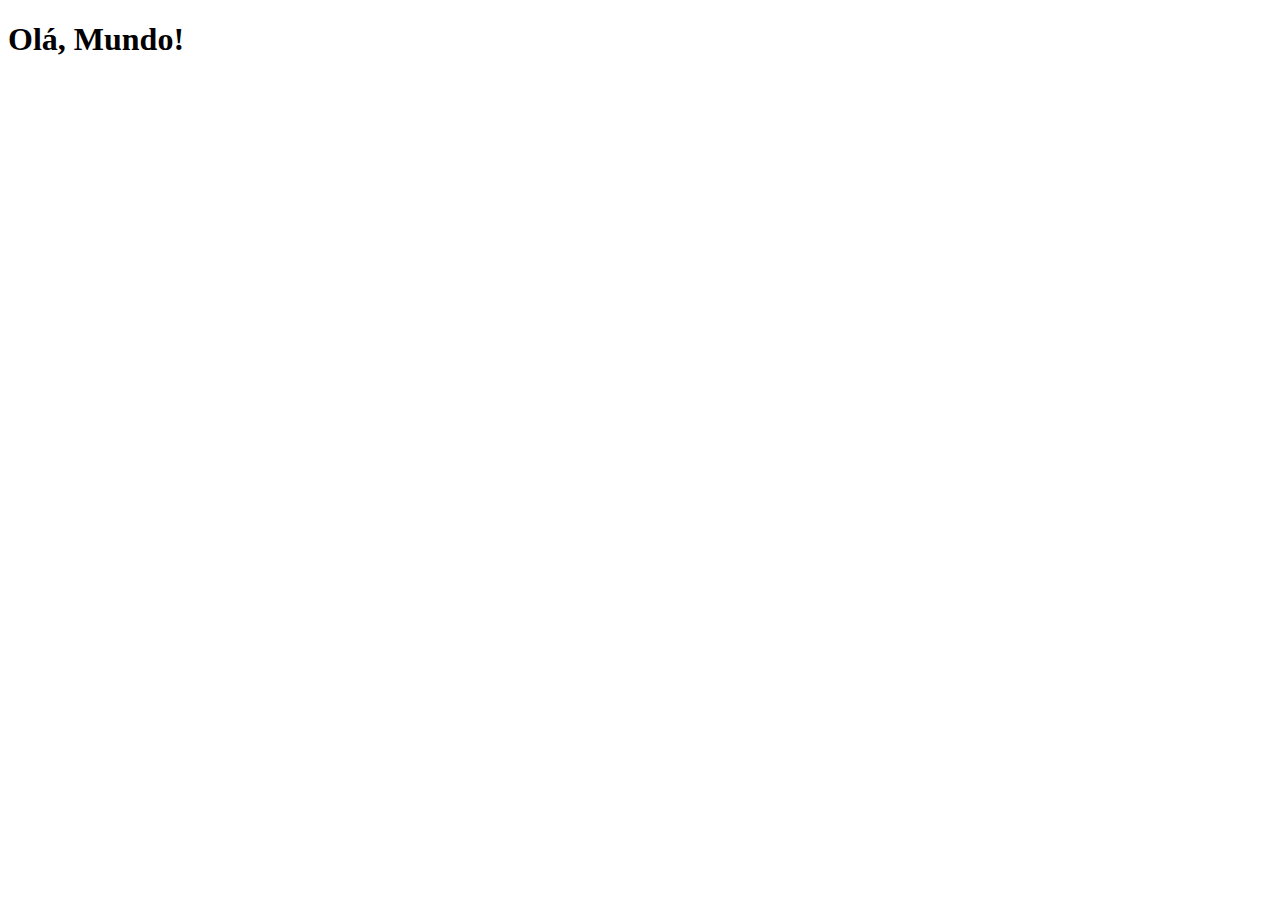
==== index.html @ 20393cbc "criei pg principal" ====
<!DOCTYPE html>
<html lang="pt-br">
<head>
    <meta charset="UTF-8">
    <meta http-equiv="X-UA-Compatible" content="IE=edge">
    <meta name="viewport" content="width=device-width, initial-scale=1.0">
    <title>Projeto Social</title>

    <link rel="shortcut icon" href="favicon.ico" type="image/x-icon">
</head>
<body>

    <h1>Olá, Mundo!</h1>
    
</body>
</html>
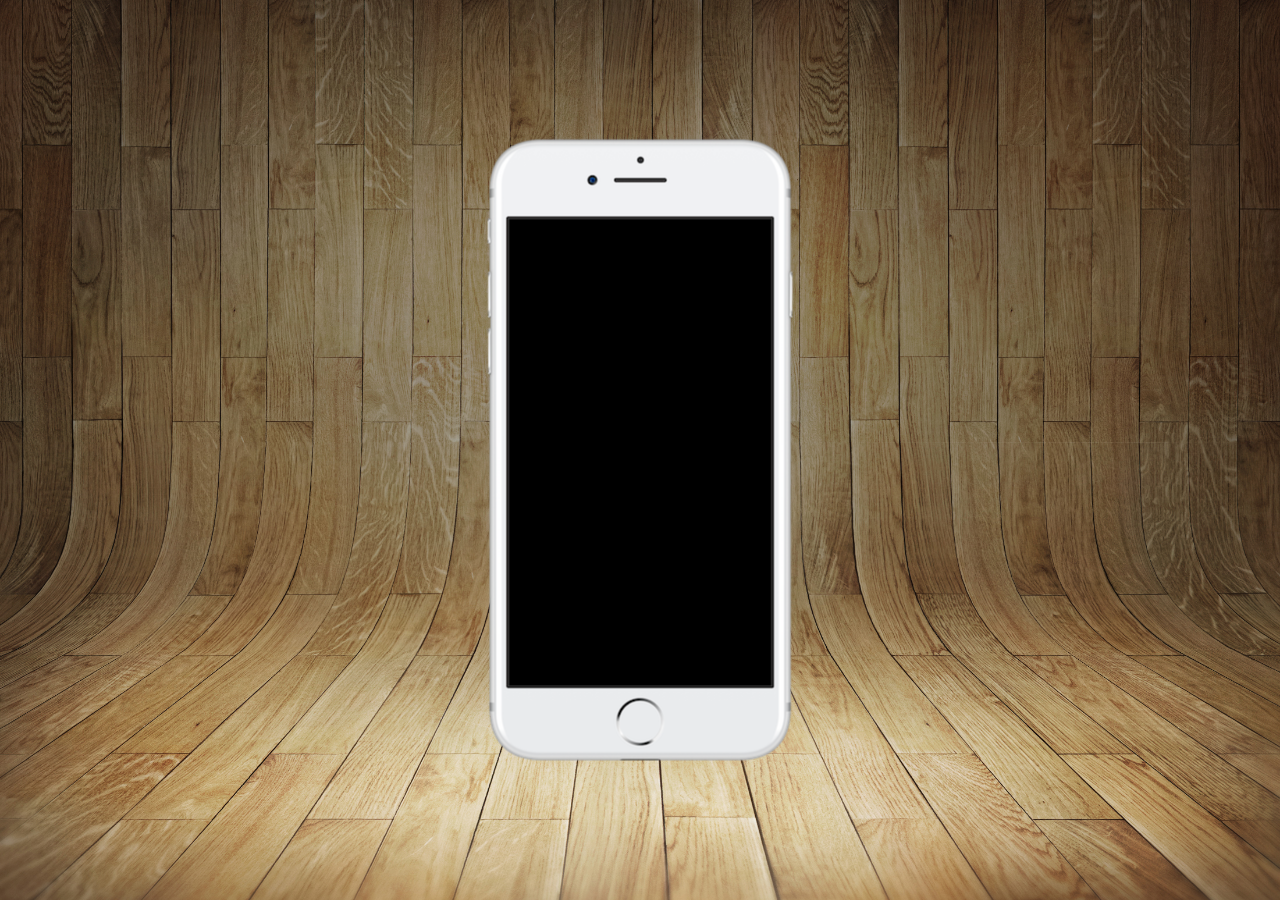
==== commit 5cf0e9f6: "final aula 3 mod 4" ====
--- a/index.html
+++ b/index.html
@@ -7,10 +7,20 @@
     <title>Projeto Social</title>
 
     <link rel="shortcut icon" href="favicon.ico" type="image/x-icon">
+
+    <link rel="stylesheet" href="estilos/style.css">
 </head>
 <body>
 
-    <h1>Olá, Mundo!</h1>
+    <main>
+        <section id="telefone">
+
+        </section>
+
+        <section id="redes-sociais">
+
+        </section>
+    </main>
     
 </body>
 </html>--- a/estilos/style.css
+++ b/estilos/style.css
@@ -0,0 +1,41 @@
+@charset "UTF-8";
+
+*{
+    margin: 0px;
+    padding: 0px;
+    font-family: Arial, Helvetica, sans-serif;
+}
+
+html, body{
+    height: 100vh;
+    width: 100vw;
+    background-color: black;
+}
+
+body{
+    background: url('../imagens/fundo-madeira.jpg') no-repeat top center;
+    background-size: cover;
+    background-attachment: fixed;
+}
+
+main{ /*container de fora relativo*/
+    position: relative;
+    height: 100vh;    
+    
+}
+
+section#telefone{
+     /*container de dentro posicionamento  absoluto*/
+    position:absolute;
+    top: 50%;
+    left: 50%;
+    transform: translate(-50%, -50%);
+
+
+    height: 627px;
+    width: 311px;
+    background-color: blue;
+    background: url('../imagens/frame-iphone.png') no-repeat;
+
+
+}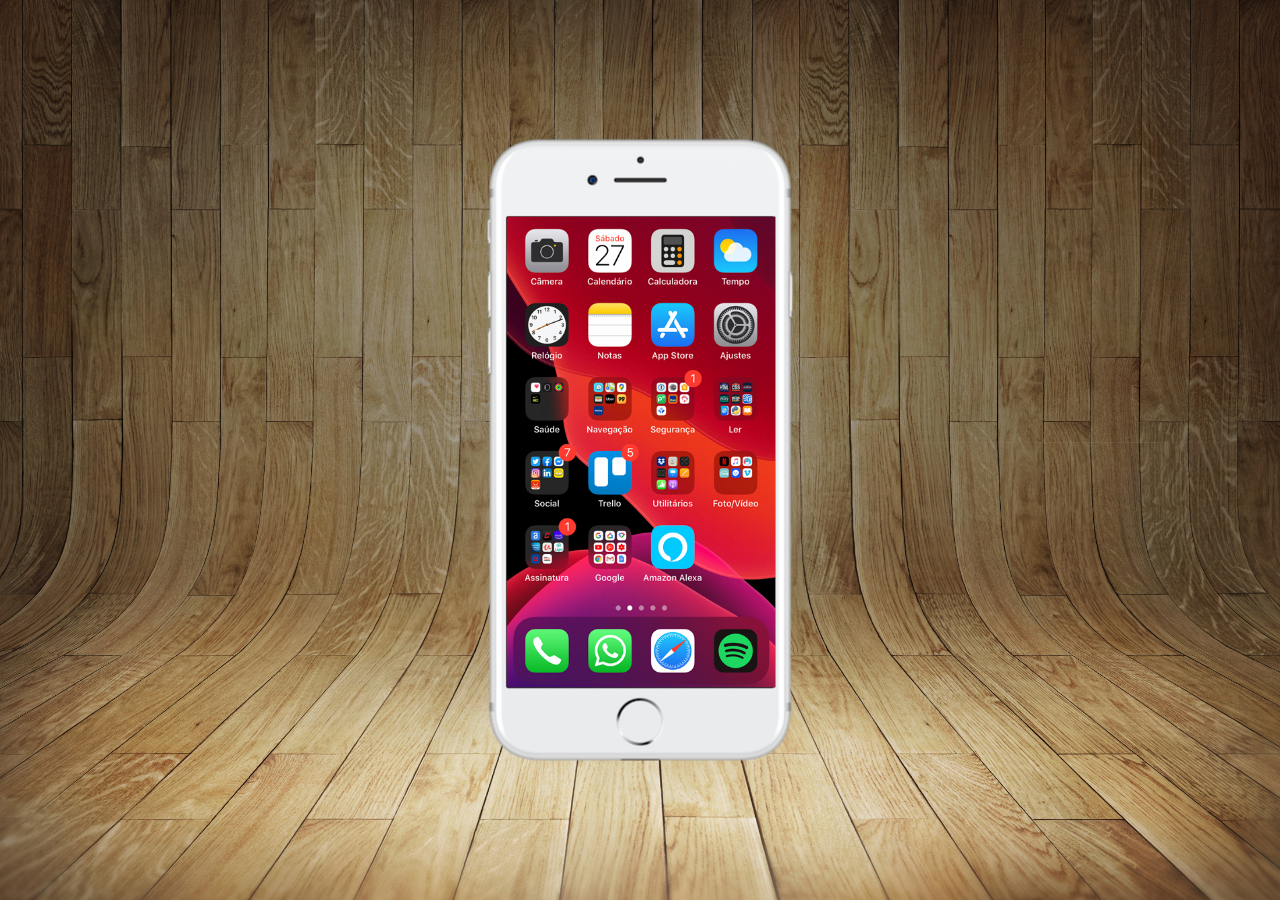
==== commit ff073b3e: "criei a tela home" ====
--- a/index.html
+++ b/index.html
@@ -14,6 +14,7 @@
 
     <main>
         <section id="telefone">
+            <iframe src="home.html" name="tela" id="tela" frameborder="0"></iframe>
 
         </section>
 
--- a/estilos/style.css
+++ b/estilos/style.css
@@ -36,6 +36,16 @@
     width: 311px;
     background-color: blue;
     background: url('../imagens/frame-iphone.png') no-repeat;
+}
+
+    iframe#tela{
+        position: relative;
+        top: 80px;
+        left: 22px;
+        width: 269px;
+        height: 471px;
 
 
-}+    }
+
+
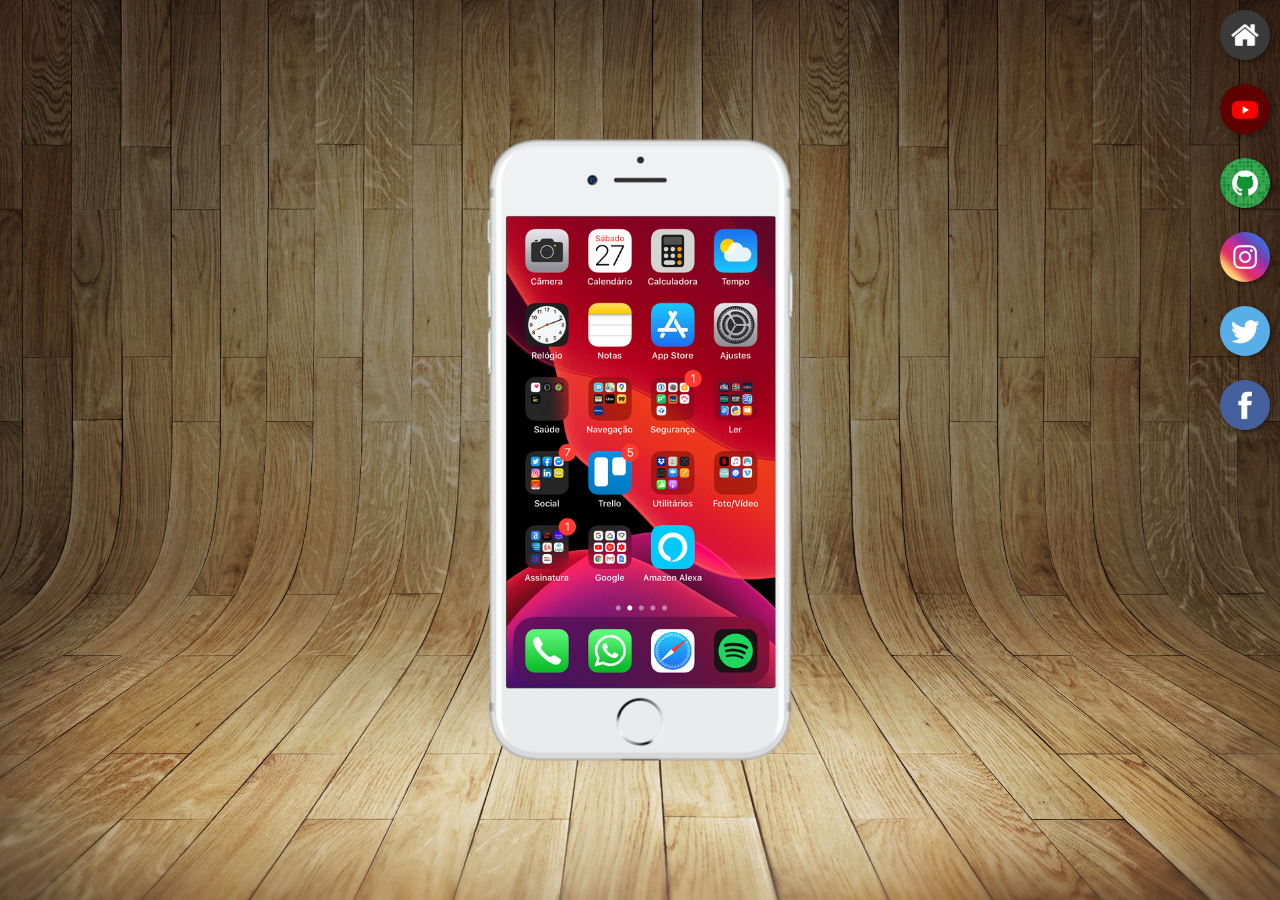
==== commit 21728124: "mod 4 cap 23 aula 5" ====
--- a/index.html
+++ b/index.html
@@ -14,11 +14,21 @@
 
     <main>
         <section id="telefone">
-            <iframe src="home.html" name="tela" id="tela" frameborder="0"></iframe>
+            <iframe src="home.html" name="tela" id="tela" frameborder="0">
+                Seu Navegador não é compatível com isso!
+            </iframe>
 
         </section>
 
         <section id="redes-sociais">
+            <a href="#" target="tela"><img src="imagens/logo-home.jpg" alt="home"></a> <br>
+            <a href="#" target="tela">
+                <img src="imagens/logo-youtube.jpg" alt="YouTube">
+            </a> <br>
+            <a href="#" target="tela"><img src="imagens/logo-github.jpg" alt="GitHub"></a> <br>
+            <a href="#" target="tela"><img src="imagens/logo-instagram.jpg" alt="Instagram"></a> <br>
+            <a href="#" target="tela"><img src="imagens/logo-twitter.jpg" alt="Twiter"></a> <br>
+            <a href="#" target="tela"><img src="imagens/logo-facebook.jpg" alt="Facebook"></a>
 
         </section>
     </main>
--- a/estilos/style.css
+++ b/estilos/style.css
@@ -47,5 +47,27 @@
 
 
     }
+    section#redes-sociais {
+        text-align: right;
+
+    }
+
+    section#redes-sociais img{
+        width: 50px;
+        margin: 10px;
+        border-radius: 50%;
+        box-shadow: 2px 2px 5px rgba(0, 0, 0, 0.400);  
+        box-sizing: border-box;  
 
 
+    }
+
+    section#redes-sociais img:hover{
+        border: 2px solid rgba(255, 255, 255, 0.649);
+       transform: translate(-3px, -3px);
+       box-shadow: 5px 5px 10px rgba(0, 0, 0, 0.564) ;
+       transition: transform .3s, border 1s;
+
+    }
+
+
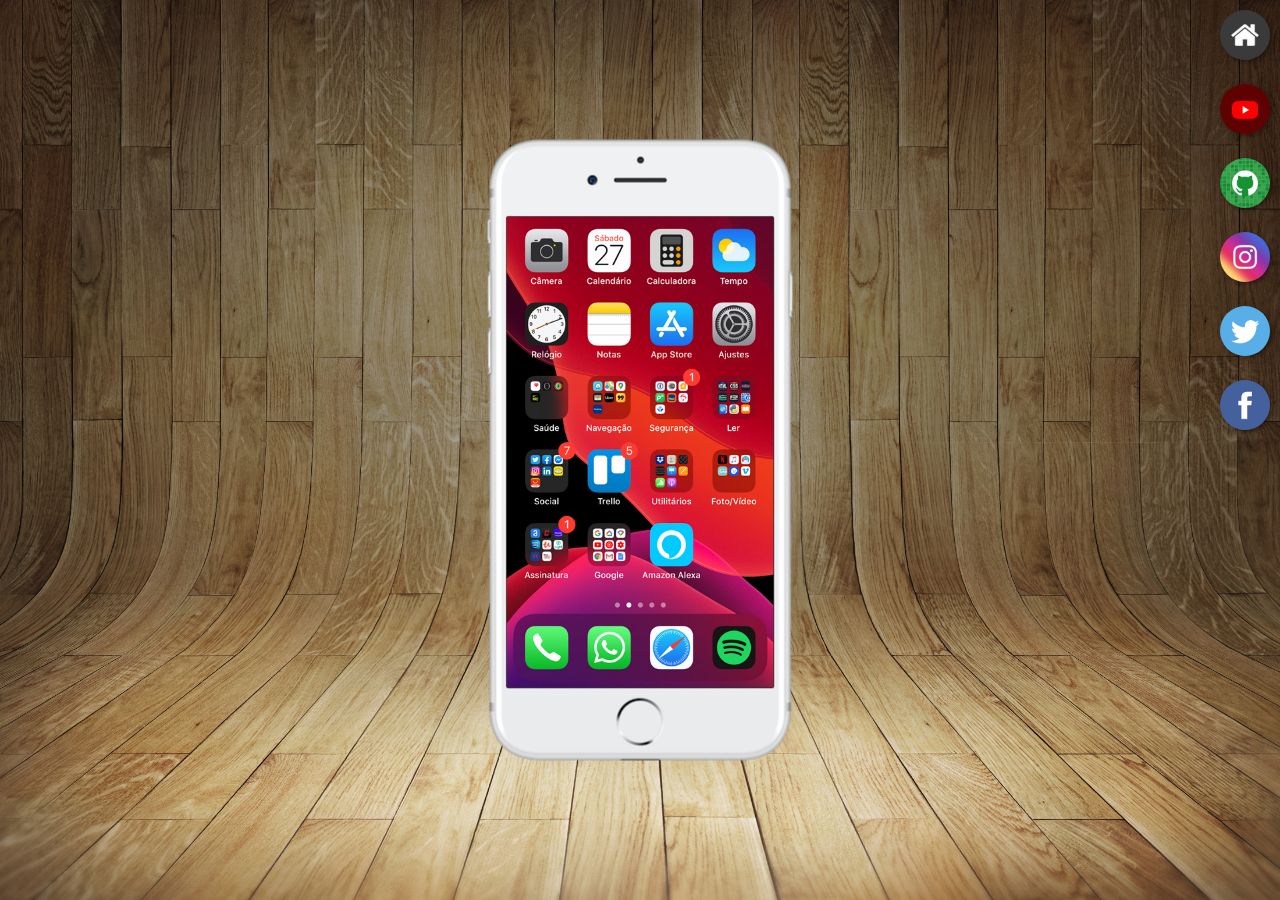
==== commit 55d63fd1: "Mod 4 aula 4" ====
--- a/index.html
+++ b/index.html
@@ -21,17 +21,15 @@
         </section>
 
         <section id="redes-sociais">
-            <a href="#" target="tela"><img src="imagens/logo-home.jpg" alt="home"></a> <br>
-            <a href="#" target="tela">
-                <img src="imagens/logo-youtube.jpg" alt="YouTube">
-            </a> <br>
-            <a href="#" target="tela"><img src="imagens/logo-github.jpg" alt="GitHub"></a> <br>
-            <a href="#" target="tela"><img src="imagens/logo-instagram.jpg" alt="Instagram"></a> <br>
-            <a href="#" target="tela"><img src="imagens/logo-twitter.jpg" alt="Twiter"></a> <br>
-            <a href="#" target="tela"><img src="imagens/logo-facebook.jpg" alt="Facebook"></a>
+            <a href="home.html" target="tela"><img src="imagens/logo-home.jpg" alt="home"></a> <br>
+            <a href="youtube.html" target="tela"><img src="imagens/logo-youtube.jpg" alt="YouTube"></a> <br>
+            <a href="github.html" target="tela"><img src="imagens/logo-github.jpg" alt="GitHub"></a> <br>
+            <a href="instagram.html" target="tela"><img src="imagens/logo-instagram.jpg" alt="Instagram"></a> <br>
+            <a href="twitter.html" target="tela"><img src="imagens/logo-twitter.jpg" alt="Twiter"></a> <br>
+            <a href="facebook.html" target="tela"><img src="imagens/logo-facebook.jpg" alt="Facebook"></a>
 
         </section>
     </main>
-    
+      
 </body>
 </html>--- a/estilos/style.css
+++ b/estilos/style.css
@@ -42,7 +42,7 @@
         position: relative;
         top: 80px;
         left: 22px;
-        width: 269px;
+        width: 267px;
         height: 471px;
 
 
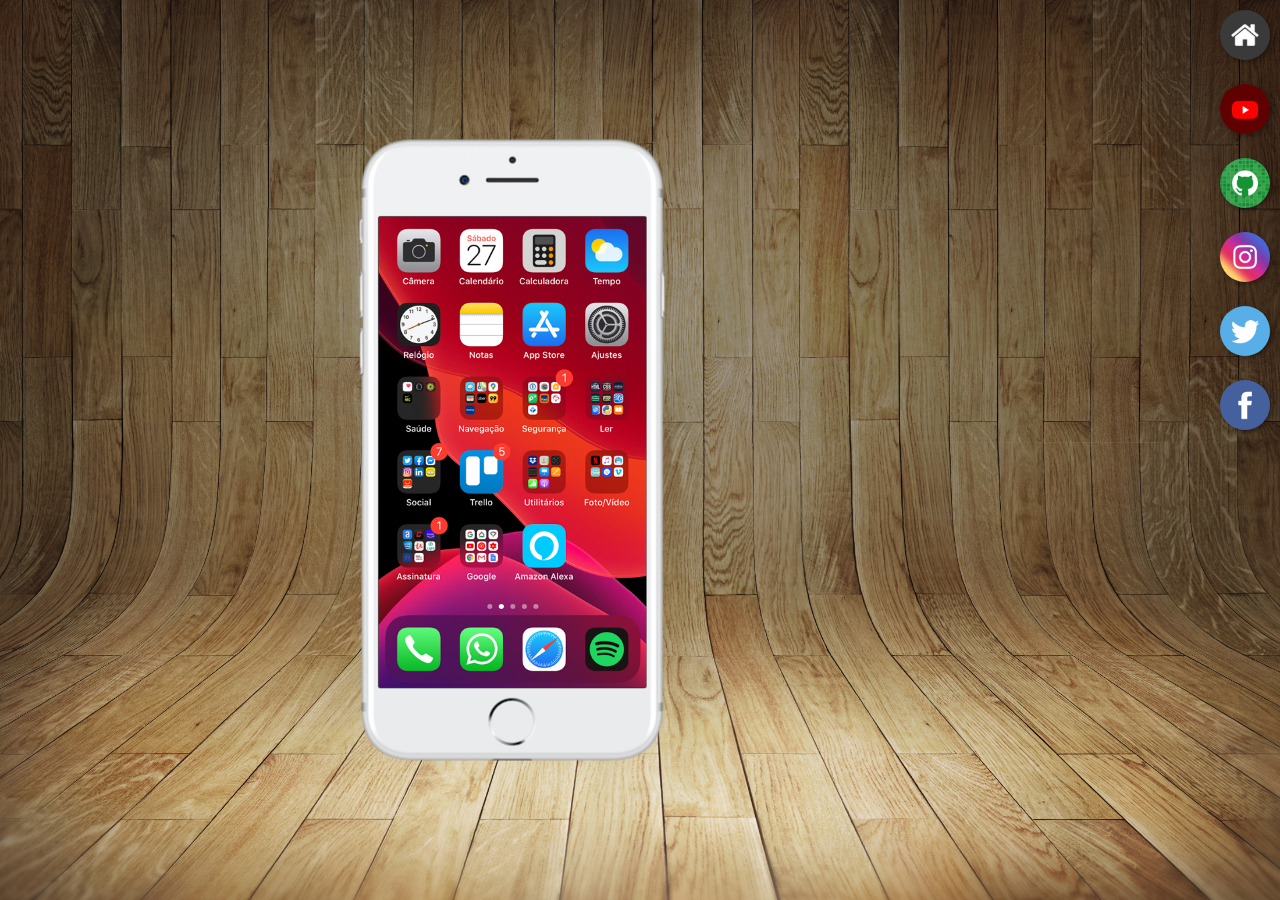
==== commit ce4431ca: "11 07 alteracao" ====
--- a/index.html
+++ b/index.html
@@ -19,7 +19,7 @@
             </iframe>
 
         </section>
-
+                <!--ABAIXO TEMOS OS 6 BOTÕES-->
         <section id="redes-sociais">
             <a href="home.html" target="tela"><img src="imagens/logo-home.jpg" alt="home"></a> <br>
             <a href="youtube.html" target="tela"><img src="imagens/logo-youtube.jpg" alt="YouTube"></a> <br>
--- a/estilos/style.css
+++ b/estilos/style.css
@@ -28,7 +28,7 @@
      /*container de dentro posicionamento  absoluto*/
     position:absolute;
     top: 50%;
-    left: 50%;
+    left: 40%;
     transform: translate(-50%, -50%);
 
 
@@ -42,12 +42,12 @@
         position: relative;
         top: 80px;
         left: 22px;
-        width: 267px;
+        width: 268px;
         height: 471px;
 
 
     }
-    section#redes-sociais {
+    section#redes-sociais  {
         text-align: right;
 
     }
@@ -64,10 +64,21 @@
 
     section#redes-sociais img:hover{
         border: 2px solid rgba(255, 255, 255, 0.649);
-       transform: translate(-3px, -3px);
+       transform: translate(-3px, -3px);/*eleva os botões com efeito pra cima*/
        box-shadow: 5px 5px 10px rgba(0, 0, 0, 0.564) ;
-       transition: transform .3s, border 1s;
+       transition: transform .3s, border 1s; /*Movimenta os ícones de forma suave, no border é a velocidade  da aparição da cor*/
 
     }
 
+    section#home-icone img{
+        width: 50px;
+        margin: 10px;
+        border-radius: 50%;
+        box-shadow: 2px 2px 5px rgba(0, 0, 0, 0.400);  
+        box-sizing: border-box;  /*Isso fixa os botões pra evitar mexe todos qdo passamos o mouse a borda fará parte da caixa */
+       
+    }
 
+    
+
+
